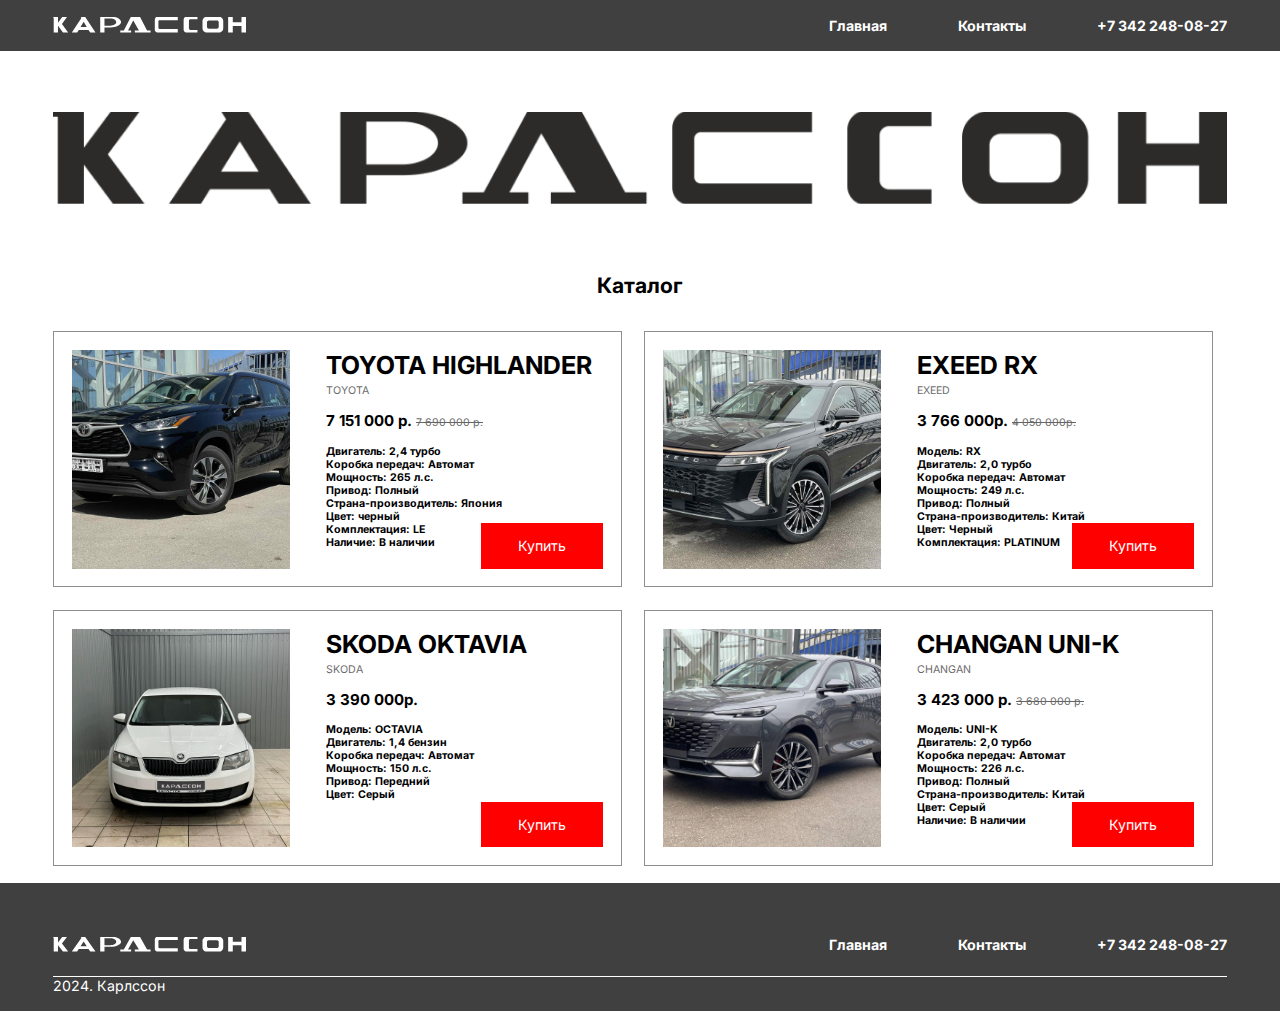
==== catalog/index.html @ fce9b7f4 "init" ====
<!DOCTYPE html>
<html lang="ru">

<head>
    <meta charset="UTF-8">
    <meta name="viewport" content="width=device-width, initial-scale=1.0">
    <title>Карлсон-Каталог</title>
    <link rel="stylesheet" href="../style.css">
</head>

<body class="">
    <div class="popup" id="popup">
        <a href="../">Главная</a>
        <a href="../contacts/">Контакты</a>
        <a href="tel:+73422480827">+7 342 248-08-27</a>
    </div>
    <nav>
        <div class="logo"></div>
        <div class="nav-items">
            <div class="nav-item"><a href="../">Главная</a></div>
            <div class="nav-item"><a href="../contacts">Контакты</a></div>
            <div class="nav-item"><a href="tel:+73422480827">+7 342 248-08-27</a></div>
        </div>
        <div class="hamb">
            <div class="hamb__field" id="hamb">
              <span class="bar"></span> <span class="bar"></span>
              <span class="bar"></span>
            </div>
          </div>
    </nav>
    <header>
        <div class="logo-title"></div>
    </header>
    <main style="margin: 0;">
        <h2>Каталог</h2>
        <div class="catalog">
            <div class="catalog-card">
                <img src="../img/toyota.png" alt="Тойота">
                <div class="desc-card-catalog">
                    <h4 class="car-title">TOYOTA HIGHLANDER</h4>
                    <span class="car-dev">TOYOTA</span>
                    <div class="prices">
                        <span class="new-price">7 151 000 р.</span>
                        <span class="old-price">7 690 000 р.</span>
                    </div>
                    <div class="car-options">
                        <p>Двигатель: 2,4 турбо</p>
                        <p>Коробка передач: Автомат</p>
                        <p>Мощность: 265 л.с.</p>
                        <p>Привод: Полный</p>
                        <p>Страна-производитель: Япония</p>
                        <p>Цвет: черный</p>
                        <p>Комплектация: LE</p>
                        <p>Наличие: В наличии</p>
                    </div>
                </div>
                <div class="btn btn-buy">Купить</div>
            </div>
            <div class="catalog-card">
                <img src="../img/exxed.png" alt="иксид">
                <div class="desc-card-catalog">
                    <h4 class="car-title">EXEED RX</h4>
                    <span class="car-dev">EXEED</span>
                    <div class="prices">
                        <span class="new-price">3 766 000р.</span>
                        <span class="old-price">4 050 000р.</span>
                    </div>
                    <div class="car-options">
                        <p>Модель: RX</p>
                        <p>Двигатель: 2,0 турбо</p>
                        <p>Коробка передач: Автомат</p>
                        <p>Мощность: 249 л.с.</p>
                        <p>Привод: Полный</p>
                        <p>Страна-производитель: Китай</p>
                        <p>Цвет: Черный</p>
                        <p>Комплектация: PLATINUM</p>
                    </div>
                </div>
                <div class="btn btn-buy">Купить</div>
            </div>
            <div class="catalog-card">
                <img src="../img/octavia.jpg" alt="октавия">
                <div class="desc-card-catalog">
                    <h4 class="car-title">SKODA OKTAVIA</h4>
                    <span class="car-dev">SKODA</span>
                    <div class="prices">
                        <span class="new-price">3 390 000р.</span>
                        <span class="old-price"></span>
                    </div>
                    <div class="car-options">
                        <p>Модель: OCTAVIA</p>
                        <p>Двигатель: 1,4 бензин</p>
                        <p>Коробка передач: Автомат</p>
                        <p>Мощность: 150 л.с.</p>
                        <p>Привод: Передний</p>
                        <p>Цвет: Серый</p>
                    </div>
                </div>
                <div class="btn btn-buy">Купить</div>
            </div>
            <div class="catalog-card">
                <img src="../img/changan.png" alt="чанган">
                <div class="desc-card-catalog">
                    <h4 class="car-title">CHANGAN UNI-K</h4>
                    <span class="car-dev">CHANGAN</span>
                    <div class="prices">
                        <span class="new-price">3 423 000 р.</span>
                        <span class="old-price">3 680 000 р.</span>
                    </div>
                    <div class="car-options">
                        <p>Модель: UNI-K</p>
                        <p>Двигатель: 2,0 турбо</p>
                        <p>Коробка передач: Автомат</p>
                        <p>Мощность: 226 л.с.</p>
                        <p>Привод: Полный</p>
                        <p>Страна-производитель: Китай</p>
                        <p>Цвет: Серый</p>
                        <p>Наличие: В наличии</p>
                    </div>
                </div>
                <div class="btn btn-buy">Купить</div>
            </div>
        </div>
    </main>

    <footer>
        <nav>
            <div class="logo"></div>
            <div class="nav-items">
                <div class="nav-item"><a href="../">Главная</a></div>
            <div class="nav-item"><a href="../contacts">Контакты</a></div>
                <div class="nav-item"><a href="tel:+73422480827">+7 342 248-08-27</a></div>
            </div>
        </nav>
        <span>2024. Карлссон</span>
    </footer>

    <div class="modal-buy close-modal">
        <form class="buy-form">
            <div class="title-order">Ваш заказ:</div>
            <div class="order">
                <img class="order-car-img" src="../img/changan.png" alt="заказ">
                <div class="title-car-order">Exxed</div>
                <div class="price-car-order">3 766 600r.</div>
            </div>
            <input type="text" name="name" id="name" placeholder="Ваше имя" required>
            <input type="tel" name="tel" id="tel" placeholder="Контактный телефон" required>
            <button class="btn">ОФОРМИТЬ ЗАКАЗ</button>
        </form>
        <div class="close" onclick="closeModal()">x</div>
    </div>
    

    <script src="../index.js"></script>
</body>

</html>
---- style.css ----
@import url('https://fonts.googleapis.com/css2?family=Inter:wght@100..900&display=swap');

* {
    margin: 0;
    padding: 0;
    box-sizing: border-box;
}

a {
    color: #ffffff;
    text-decoration: none;
}

html {
    color: #ffffff;
    font-size: 1.11vw;
    font-family: "Inter", sans-serif;
}

h2 {
    color: #000000;
    text-align: center;
    margin: 2.375rem;
}

body.pop-open {
    overflow: hidden;

}

nav {
    background-color: #404040;
    font-weight: bold;
    display: flex;
    align-items: center;
    justify-content: space-between;
    padding: 1.18rem 3.75rem;
}

header {
    padding: 1.18rem 3.75rem;
}

header.bg {

    background: url('./img/image\ 1.png') 50% / cover;
}

main {
    padding: 1.18rem 3.75rem;
    margin-top: 6.25rem;
}

footer {
    padding: 3.75rem 3.75rem 1.18rem 3.75rem;
    background-color: #404040;
}

.logo {
    width: 13.56rem;
    height: 1.125rem;
    background: url('./img/Layer\ 2.svg') 50% / cover;
}

.nav-items {
    display: flex;

}

.nav-item {
    margin-left: 5rem;

}

.logo-title {
    margin-top: 3.125rem;
    width: 100%;
    height: 6.53rem;
    background: url('./img/logo-dark\ 2\ \(1\).png') 50% / cover no-repeat;

}

.header-img {

    width: 42.93rem;
    height: 34.81rem;
}

.header-main {
    display: flex;
    align-items: flex-start;
    justify-content: space-between;
    margin-top: 8.7rem;
}

.header-desc {
    background-color: #00000093;
    padding: 2.25rem;
    border-radius: 2rem;
    max-width: 33.125rem;
    font-size: 1.125rem;
}

.header-desc span {
    font-size: 0.75rem;
}

.container-title {
    height: 6.875rem;
    background-color: #404040;
    display: flex;
    align-items: center;
    padding: 1.18rem 3.75rem;
}

.car-card-items {
    display: flex;
    justify-content: center;
    gap: 0.3125rem;
}

.car-card-item {
    height: 28.375rem;
    width: 17rem;
    transition: 0.4s;
    position: relative;

}

.desc-car {
    background-color: #00000071;
    width: 100%;
    height: 100%;
    transition: 0.4s;
    bottom: 0;
    position: absolute;
    text-align: center;
}

.changan-car {
    background: url('./img/changan.png') 50% / cover;
}

.exeed-car {
    background: url('./img/exxed.png') 50% / cover;
    width: 37.5rem;
}

.exeed-car .desc-car {
    height: 50%;
}

.exeed-car .desc-car .fade-desc {
    opacity: 1;
}

.toyota-car {
    background: url('./img/toyota.png') 50% / cover;

}

.car-card-items:hover>* .desc-car .fade-desc {
    opacity: 0;
}

.car-card-items:hover>* {
    width: 17rem;
}

.car-card-items:hover>* .desc-car {
    height: 100%;
}

.car-card-item:hover {
    width: 37.5rem;
}

.car-card-item:hover .desc-car .fade-desc {
    opacity: 1;
}

.car-card-item:hover .desc-car {
    height: 50%;

}

.title-car {
    font-size: 1.25rem;
    font-weight: bold;

    text-align: center;
}

.fade-desc {
    opacity: 0;
    transition: 0.4s;
}

.options {

    margin: 1rem 0;

}

.red-price {
    color: #FF0000;
    font-size: 1.5rem;
    font-weight: bold;
}

.btn {
    color: #000000;
    width: fit-content;
    margin: 3.125rem auto;

    background-color: #D9D9D9;
    padding: 0.7rem 1rem;
    cursor: pointer;
    transition: .2s;
}

.btn:hover {
    background-color: #bebebe;
}

footer nav {
    padding: 0;
    padding-bottom: 1.625rem;
    border-bottom: 1px solid #FFFFFF;
}

.catalog {
    color: #000000;
    display: flex;
    flex-wrap: wrap;
    gap: 1.6rem;
}

.catalog-card img {
    width: 15.375rem;
    height: 15.375rem;
    object-fit: cover;
}

.catalog-card {
    border: 1px solid #00000071;
    padding: 1.25rem;
    position: relative;
    width: 40rem;

    display: flex;
}

.btn-buy {
    position: absolute;
    bottom: 1.25rem;
    right: 1.25rem;
    padding: 1rem 2.6rem;
    margin: 0;
    color: #FFFFFF;
    background-color: #FF0000;
}

.btn-buy:hover {
    background-color: #ce0000;
}

.desc-card-catalog {
    margin-left: 2.5rem;
}

.car-title {
    font-size: 1.75rem;
}

.car-dev {
    font-size: 0.75rem;
    opacity: 0.6;
}

.new-price {
    font-size: 1.06rem;
    font-weight: bold;
}

.prices {
    margin: 1rem 0;
}

.old-price {
    font-size: 0.75rem;
    opacity: 0.6;
    text-decoration: line-through;
}

.car-options {
    font-size: 0.75rem;
    font-weight: bold;
}

.modal-buy {
    position: fixed;
    left: 0;
    right: 0;
    bottom: 0;
    top: 0;
    background-color: #000000b6;
    display: flex;
    align-items: center;
    justify-content: center;
    color: #000000;
    opacity: 1;
    transition: 0.2s;
}

.modal-buy.close-modal {
    opacity: 0;
    pointer-events: none;
}

.order-car-img {
    width: 4rem;
    height: 4rem;
    object-fit: cover;
    border-radius: 1rem;

}

.buy-form {
    background-color: #FFFFFF;
    width: 25rem;
    height: 30rem;
    padding: 2rem;
}

.title-order {
    font-size: 2rem;
    font-weight: bold;
    border-bottom: 1px solid #0000004b;
    padding-bottom: 1rem;
}

.order {
    padding: 0.5rem 0;
    display: flex;
    align-items: center;
    border-bottom: 1px solid #0000004b;
    position: relative;
}

.title-car-order {
    font-weight: bold;
    margin-left: 1rem;
    max-width: 5rem;
}

.price-car-order {
    position: absolute;
    right: 0;
    opacity: 0.6;
}

.buy-form input {
    width: 100%;
    margin: 1rem 0;
    padding: 0.5rem;
    border-radius: 0.5rem;
    border-color: #0000004b;
}

.close {
    color: #FFFFFF;
    font-size: 3rem;
    position: absolute;
    top: 2rem;
    right: 2rem;
    cursor: pointer;
}

.buy-form .btn {
    border: 0;
    width: 100%;
}

.container-contacts {
    display: flex;
    align-items: center;
}

.desc-contacts {
    color: #000000;
    margin-left: 2rem;
}

.desc-contacts span {
    font-size: 1rem;
    opacity: 0.6;
}

.desc-contacts h4 {
    font-size: 2rem;
    margin-bottom: 2rem;


}

.desc-contacts h4 a {
    color: #000000;
    text-decoration: underline;
}

.hamb {
    display: none;
}


.popup {
    display: none;
}
.container-contacts img {
    width: 38.75rem;
}

@media (max-width: 600px) {
    .hamb {
        display: flex;
        align-items: center;
    }

    .hamb__field {
        padding: 10px 20px;
        cursor: pointer;
    }

    .bar {
        display: block;
        width: 30px;
        height: 3px;
        margin: 6px auto;
        background-color: #fff;
        transition: 0.2s;
    }

    .popup {
        position: fixed;
        top: 75px;
        left: -100%;
        width: 100%;
        height: 100%;
        background-color: #fff;
        z-index: 100;
        display: flex;
        flex-direction: column;
        align-items: center;
        transition: 0.3s;
        
    }
    .popup a {
        color:#000000;
        font-weight: bold;
        font-size: 2rem;
        margin: 2rem 0;
    }
    .popup.open {
        left: 0;
    }

    .popup .menu {
        width: 100%;
        height: 100%;
        display: flex;
        flex-direction: column;
        align-items: center;
        justify-content: start;
        padding: 50px 0;
        overflow: auto;
    }

    .popup .menu>li {
        width: 100%;
    }

    .popup .menu>li>a {
        width: 100%;
        display: flex;
        justify-content: center;
        padding: 20px 0;
        font-size: 20px;
        font-weight: bold;
        color: #3f3f3f;
    }

    .popup .menu>li>a:hover {
        background-color: rgba(122, 82, 179, 0.1);
    }

    .hamb__field.active .bar:nth-child(2) {
        opacity: 0;
    }

    .hamb__field.active .bar:nth-child(1) {
        transform: translateY(8px) rotate(45deg);
    }

    .hamb__field.active .bar:nth-child(3) {
        transform: translateY(-8px) rotate(-45deg);
    }

    body.noscroll {
        overflow: hidden;
    }

    body {
        overflow-x: hidden;
    }

    html {
        font-size: 2.66vw;
    }

    .nav-items {
        display: none;
    }

    nav {
        background-color: #404040;
        font-weight: bold;
        display: flex;
        align-items: center;
        justify-content: space-between;
        padding: 1.18rem 0.75rem;
    }

    header {
        padding: 1.18rem 0.75rem;
    }

    main {
        padding: 1.18rem 0.75rem;
        margin-top: 1rem;
    }

    footer {
        padding: 0.75rem 0.75rem 1.18rem 0.75rem;
        background-color: #404040;
    }

    .logo-title {
        margin-top: 3.125rem;
        width: 100%;
        height: 2.83rem;

    }

    .header-main {
        display: flex;
        flex-direction: column;
        align-items: center;
        justify-content: space-between;
        margin-top: 2rem;
    }

    .header-img {
        width: 100%;
        height: auto;
    }

    .car-card-items {
        flex-direction: column;
    }

    .car-card-item {
        height: 8rem;
        width: 100%;
        transition: 0.4s;
        position: relative;

    }

    .exeed-car {
        background: url('./img/exxed.png') 50% / cover;
        width: 100%;
        height: 28.375rem;
    }

    .exeed-car .desc-car {
        height: 50%;
    }

    .exeed-car .desc-car .fade-desc {
        opacity: 1;
    }

    .toyota-car {
        background: url('./img/toyota.png') 50% / cover;

    }

    .car-card-items:hover>* .desc-car .fade-desc {
        opacity: 0;
    }

    .car-card-items:hover>* {
        width: 100%;
        height: 8rem;
    }

    .car-card-items:hover>* .desc-car {
        height: 100%;
    }

    .car-card-item:hover {
        width: 100%;
        height: 28.375rem;
    }

    .car-card-item:hover .desc-car .fade-desc {
        opacity: 1;
    }

    .car-card-item:hover .desc-car {
        height: 50%;

    }
    .btn-buy {
        position: absolute;
        bottom: 1.25rem;
        right: 0;
        left: 1.25rem;
        padding: 1rem 2.6rem;
        margin: 0;
        color: #FFFFFF;
        background-color: #FF0000;
    }
    .container-contacts {
        display: flex;
        align-items: center;
        flex-direction: column-reverse;
    }
    .container-contacts img {
        width: 100%;
    }
}
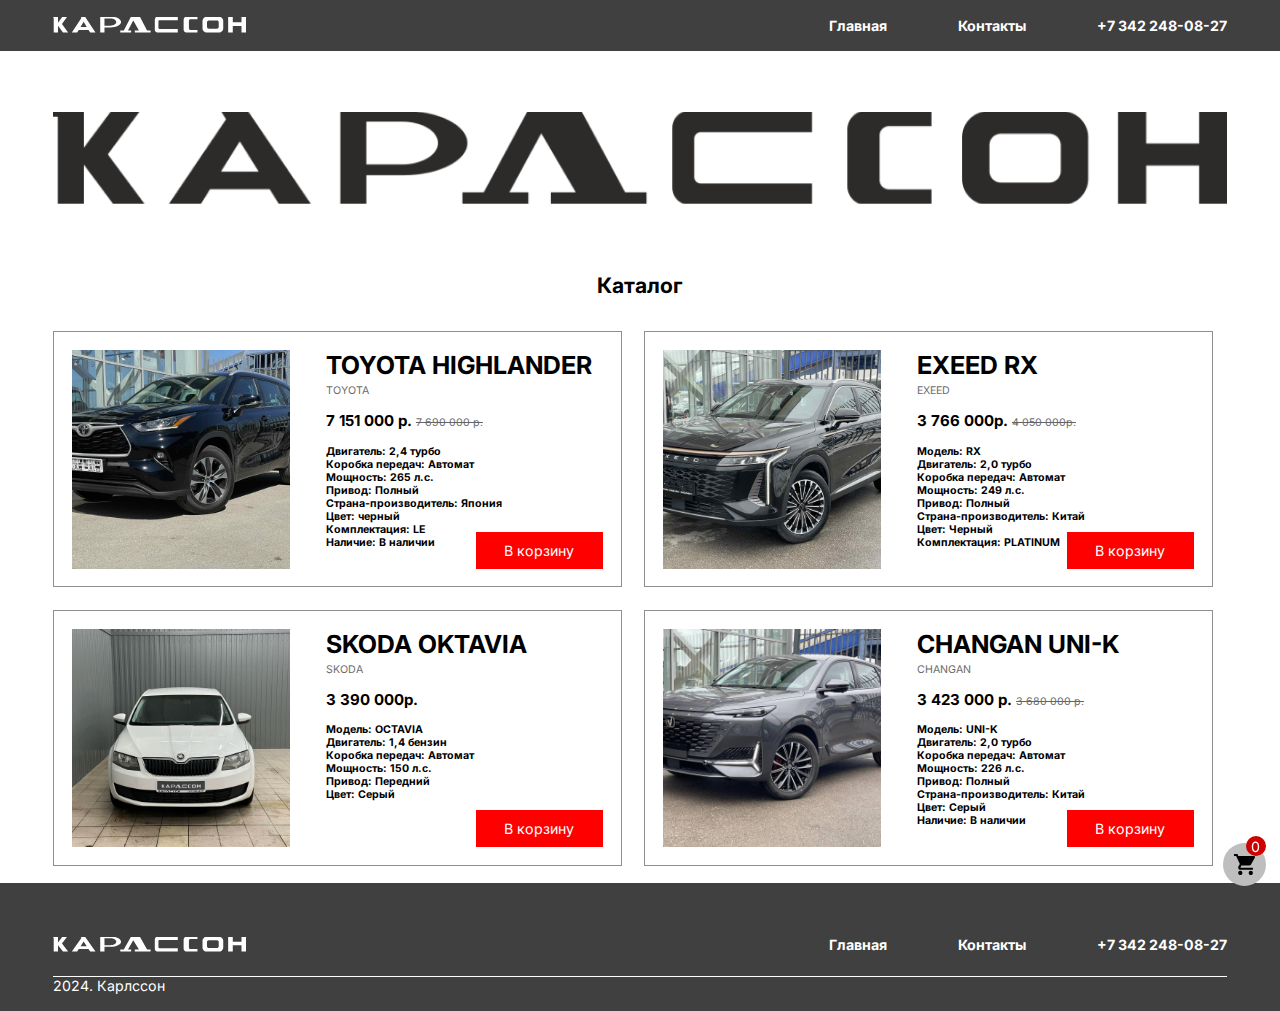
==== commit fb60de27: "add shop" ====
--- a/catalog/index.html
+++ b/catalog/index.html
@@ -6,6 +6,7 @@
     <meta name="viewport" content="width=device-width, initial-scale=1.0">
     <title>Карлсон-Каталог</title>
     <link rel="stylesheet" href="../style.css">
+    <link type="Image/x-icon" href="../favicon-16x16.png" rel="icon">
 </head>
 
 <body class="">
@@ -20,6 +21,7 @@
             <div class="nav-item"><a href="../">Главная</a></div>
             <div class="nav-item"><a href="../contacts">Контакты</a></div>
             <div class="nav-item"><a href="tel:+73422480827">+7 342 248-08-27</a></div>
+            
         </div>
         <div class="hamb">
             <div class="hamb__field" id="hamb">
@@ -34,7 +36,7 @@
     <main style="margin: 0;">
         <h2>Каталог</h2>
         <div class="catalog">
-            <div class="catalog-card">
+            <div class="catalog-card" data-card="1">
                 <img src="../img/toyota.png" alt="Тойота">
                 <div class="desc-card-catalog">
                     <h4 class="car-title">TOYOTA HIGHLANDER</h4>
@@ -54,9 +56,9 @@
                         <p>Наличие: В наличии</p>
                     </div>
                 </div>
-                <div class="btn btn-buy">Купить</div>
+                <div class="btn btn-buy">В корзину</div>
             </div>
-            <div class="catalog-card">
+            <div class="catalog-card" data-card="2">
                 <img src="../img/exxed.png" alt="иксид">
                 <div class="desc-card-catalog">
                     <h4 class="car-title">EXEED RX</h4>
@@ -76,9 +78,9 @@
                         <p>Комплектация: PLATINUM</p>
                     </div>
                 </div>
-                <div class="btn btn-buy">Купить</div>
+                <div class="btn btn-buy">В корзину</div>
             </div>
-            <div class="catalog-card">
+            <div class="catalog-card" data-card="3">
                 <img src="../img/octavia.jpg" alt="октавия">
                 <div class="desc-card-catalog">
                     <h4 class="car-title">SKODA OKTAVIA</h4>
@@ -96,9 +98,9 @@
                         <p>Цвет: Серый</p>
                     </div>
                 </div>
-                <div class="btn btn-buy">Купить</div>
+                <div class="btn btn-buy">В корзину</div>
             </div>
-            <div class="catalog-card">
+            <div class="catalog-card" data-card="4">
                 <img src="../img/changan.png" alt="чанган">
                 <div class="desc-card-catalog">
                     <h4 class="car-title">CHANGAN UNI-K</h4>
@@ -118,7 +120,7 @@
                         <p>Наличие: В наличии</p>
                     </div>
                 </div>
-                <div class="btn btn-buy">Купить</div>
+                <div class="btn btn-buy">В корзину</div>
             </div>
         </div>
     </main>
@@ -138,17 +140,15 @@
     <div class="modal-buy close-modal">
         <form class="buy-form">
             <div class="title-order">Ваш заказ:</div>
-            <div class="order">
-                <img class="order-car-img" src="../img/changan.png" alt="заказ">
-                <div class="title-car-order">Exxed</div>
-                <div class="price-car-order">3 766 600r.</div>
-            </div>
+            <div class="all-prices"></div>
             <input type="text" name="name" id="name" placeholder="Ваше имя" required>
             <input type="tel" name="tel" id="tel" placeholder="Контактный телефон" required>
             <button class="btn">ОФОРМИТЬ ЗАКАЗ</button>
         </form>
         <div class="close" onclick="closeModal()">x</div>
     </div>
+
+    <div class="shop" onclick="openModal()"><div class="coin-shop">0</div></div>
     
 
     <script src="../index.js"></script>
--- a/style.css
+++ b/style.css
@@ -255,7 +255,7 @@
     position: absolute;
     bottom: 1.25rem;
     right: 1.25rem;
-    padding: 1rem 2.6rem;
+    padding: 0.7rem 2rem;
     margin: 0;
     color: #FFFFFF;
     background-color: #FF0000;
@@ -329,7 +329,7 @@
 .buy-form {
     background-color: #FFFFFF;
     width: 25rem;
-    height: 30rem;
+    min-height: 30rem;
     padding: 2rem;
 }
 
@@ -356,13 +356,26 @@
 
 .price-car-order {
     position: absolute;
-    right: 0;
+    right: 1.7rem;
     opacity: 0.6;
+}
+.delete {
+    position: absolute;
+    right: 0rem;
+    opacity: 0.6;
+    cursor: pointer;
+    width: 1rem;
+    height: 1rem;
+    padding:0.7rem;
+    display: flex;
+    align-items: center;
+    justify-content: center;
+    border-radius: 1rem;
 }
 
 .buy-form input {
     width: 100%;
-    margin: 1rem 0;
+    margin: 0.5rem 0;
     padding: 0.5rem;
     border-radius: 0.5rem;
     border-color: #0000004b;
@@ -380,6 +393,12 @@
 .buy-form .btn {
     border: 0;
     width: 100%;
+    margin: 0;
+}
+.all-prices {
+    text-align: right;
+    margin: 0.5rem 0;
+    font-weight: bold;
 }
 
 .container-contacts {
@@ -419,6 +438,35 @@
 }
 .container-contacts img {
     width: 38.75rem;
+}
+.shop {
+    width: 3rem;
+    height: 3rem;
+    border-radius: 2rem;
+    background-color: #bebebe;
+    position: fixed;
+    bottom: 1rem;
+    right: 1rem;
+    cursor: pointer;
+
+    background-image: url('./img/shopping.svg');
+    background-position: center;
+    background-size: 1.5rem;
+    background-repeat: no-repeat;
+
+}
+.coin-shop {
+    position: absolute;
+    right: 0rem;
+    top: -0.5rem;
+    background-color: #ce0000;
+    width: 1rem;
+    height: 1rem;
+    display: flex;
+    align-items: center;
+    justify-content: center;
+    border-radius: 1rem;
+    padding: 0.7rem;
 }
 
 @media (max-width: 600px) {
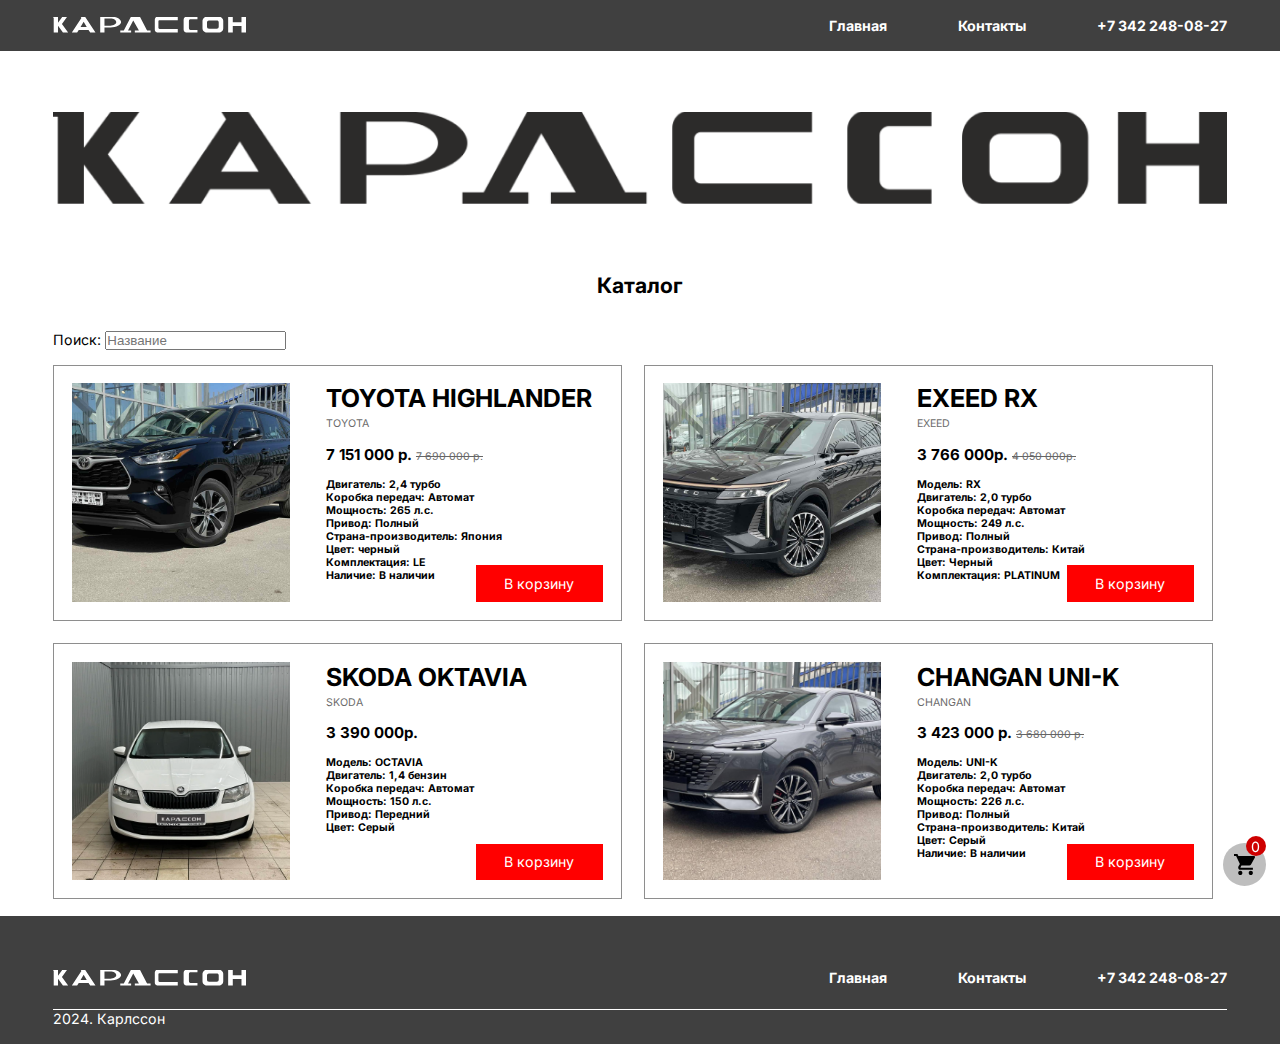
==== commit b2f47507: "add search" ====
--- a/catalog/index.html
+++ b/catalog/index.html
@@ -35,6 +35,13 @@
     </header>
     <main style="margin: 0;">
         <h2>Каталог</h2>
+        <div class="search" style="margin: 1rem auto;">
+            <label style="color: #000;">
+                Поиск:
+                <input id="search" type="text" placeholder="Название">
+            </label>
+            
+        </div>
         <div class="catalog">
             <div class="catalog-card" data-card="1">
                 <img src="../img/toyota.png" alt="Тойота">
--- a/style.css
+++ b/style.css
@@ -234,6 +234,7 @@
     display: flex;
     flex-wrap: wrap;
     gap: 1.6rem;
+    min-height: 20rem;
 }
 
 .catalog-card img {
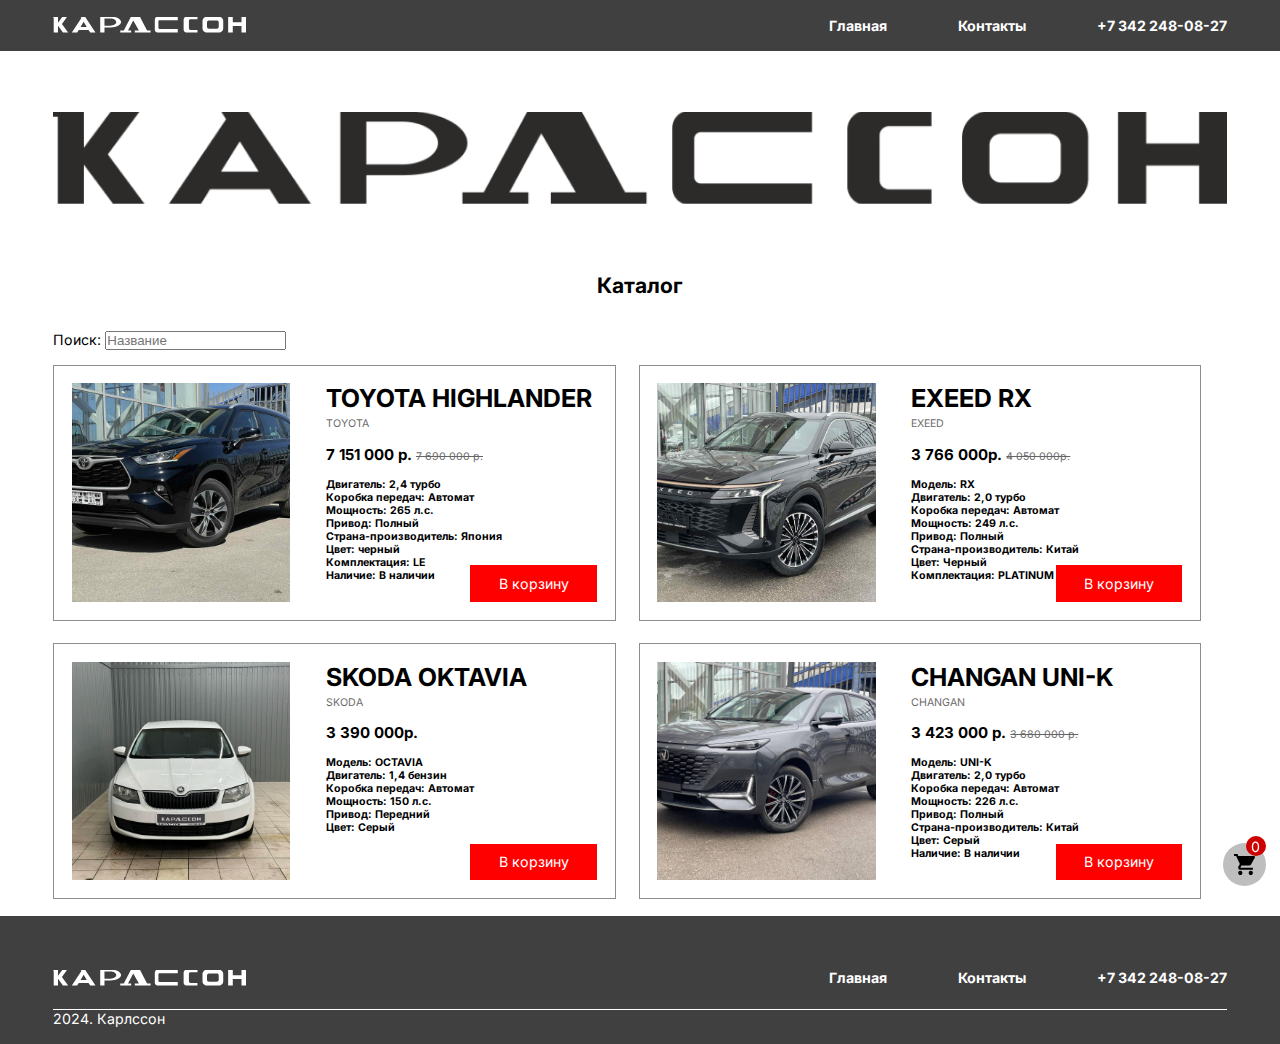
==== commit b6f0c427: "asd" ====
--- a/catalog/index.html
+++ b/catalog/index.html
@@ -159,6 +159,7 @@
     
 
     <script src="../index.js"></script>
+    <script src="../catalog.js"></script>
 </body>
 
 </html>--- a/style.css
+++ b/style.css
@@ -247,7 +247,7 @@
     border: 1px solid #00000071;
     padding: 1.25rem;
     position: relative;
-    width: 40rem;
+    width: 39.6rem;
 
     display: flex;
 }
